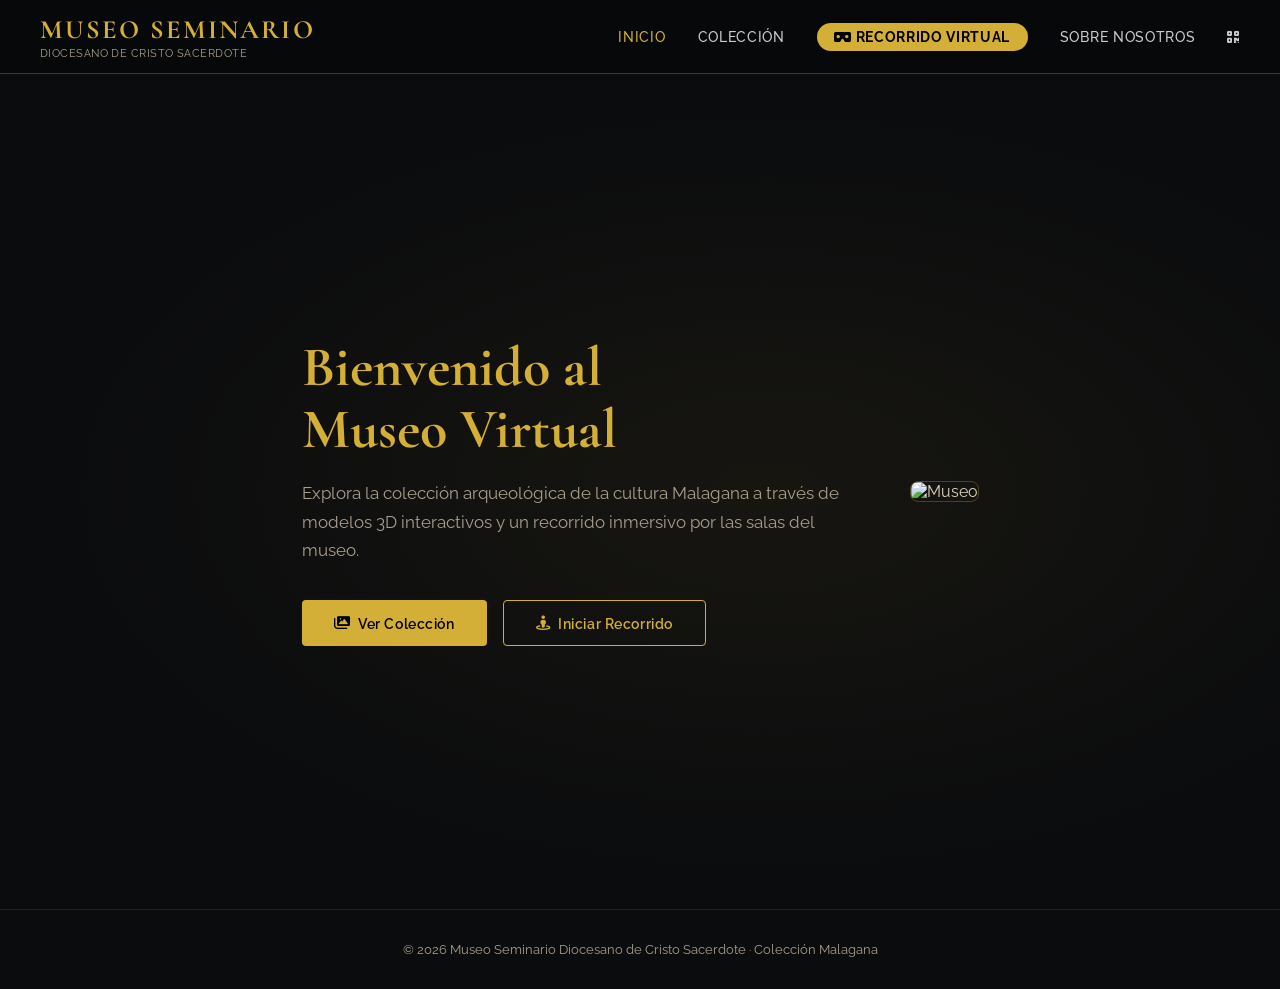
==== index.html @ f86deb98 "Add WebAR system" ====
<!DOCTYPE html>
<html lang="es">
<head>
  <meta charset="UTF-8">
  <meta name="viewport" content="width=device-width, initial-scale=1.0">
  <title>Museo Seminario · Inicio</title>
  <link rel="stylesheet" href="css/estilo.css">
  <link rel="stylesheet" href="https://cdnjs.cloudflare.com/ajax/libs/font-awesome/6.0.0-beta3/css/all.min.css">
</head>
<body>
  <nav class="navbar">
    <div class="nav-brand">
      <h1>MUSEO SEMINARIO</h1>
      <span>Diocesano de Cristo Sacerdote</span>
    </div>
    <ul class="nav-menu">
      <li><a href="index.html" class="active">Inicio</a></li>
      <li><a href="coleccion.html">Colección</a></li>
      <li><a href="recorrido.html" class="btn-recorrido"><i class="fas fa-vr-cardboard"></i> Recorrido Virtual</a></li>
      <li><a href="sobre-nosotros.html">Sobre Nosotros</a></li>
      <li><a href="qr.html" title="Generar QR de AR"><i class="fas fa-qrcode"></i></a></li>
    </ul>
  </nav>

  <main class="hero-page">
    <div class="hero-content">
      <h2>Bienvenido al<br>Museo Virtual</h2>
      <p>Explora la colección arqueológica de la cultura Malagana a través de modelos 3D interactivos y un recorrido inmersivo por las salas del museo.</p>
      <div class="hero-buttons">
        <a href="coleccion.html" class="btn-primary"><i class="fas fa-images"></i> Ver Colección</a>
        <a href="recorrido.html" class="btn-secondary"><i class="fas fa-street-view"></i> Iniciar Recorrido</a>
      </div>
    </div>
    <div class="hero-image">
      <img src="https://images.pexels.com/photos/69903/pexels-photo-69903.jpeg?auto=compress&cs=tinysrgb&w=900&h=600&dpr=1" alt="Museo">
    </div>
  </main>

  <footer>
    <p>© 2026 Museo Seminario Diocesano de Cristo Sacerdote · Colección Malagana</p>
  </footer>
</body>
</html>
---- css/estilo.css ----
@import url('https://fonts.googleapis.com/css2?family=Cormorant+Garamond:wght@400;600;700&family=Raleway:wght@300;400;500;600&display=swap');

:root {
  --gold:   #d4af37;
  --gold-l: #f0d060;
  --bg:     #0b0c0e;
  --dark:   #13151a;
  --border: rgba(212,175,55,0.30);
  --text:   #ddd3c0;
  --sub:    #a99e8c;
}

*, *::before, *::after { margin:0; padding:0; box-sizing:border-box; }
html, body { font-family:'Raleway','Segoe UI',sans-serif; background:var(--bg); color:var(--text); min-height:100vh; }

/* ── NAVBAR ─────────────────────────────────────────────────── */
.navbar {
  display:flex; justify-content:space-between; align-items:center;
  padding:.85rem 2.5rem;
  background:rgba(8,9,11,0.97); backdrop-filter:blur(12px);
  border-bottom:1px solid var(--border); position:sticky; top:0; z-index:1000;
}
.nav-brand h1 { font-family:'Cormorant Garamond',Georgia,serif; color:var(--gold); font-size:1.65rem; letter-spacing:.08em; }
.nav-brand span { font-size:.70rem; color:var(--sub); display:block; letter-spacing:.04em; text-transform:uppercase; }
.nav-menu { display:flex; gap:2rem; list-style:none; align-items:center; }
.nav-menu a { color:#ccc; text-decoration:none; font-size:.85rem; font-weight:500; text-transform:uppercase; letter-spacing:.05em; transition:color .2s; }
.nav-menu a.active, .nav-menu a:hover { color:var(--gold); }
.btn-recorrido { background:var(--gold)!important; color:#000!important; padding:.4rem 1.1rem; border-radius:25px; font-weight:700!important; }

/* ── HERO ───────────────────────────────────────────────────── */
.hero-page {
  display:flex; align-items:center; justify-content:center;
  min-height:calc(100vh - 65px); padding:2rem; gap:3rem; flex-wrap:wrap;
  background:radial-gradient(ellipse at 60% 50%, rgba(212,175,55,.06) 0%, transparent 65%);
}
.hero-content h2 { font-family:'Cormorant Garamond',Georgia,serif; font-size:3.5rem; color:var(--gold); margin-bottom:1.2rem; line-height:1.1; }
.hero-content p  { max-width:560px; font-size:1.05rem; margin-bottom:2.2rem; color:var(--sub); line-height:1.7; }
.hero-buttons    { display:flex; gap:1rem; flex-wrap:wrap; }
.btn-primary, .btn-secondary {
  display:inline-flex; align-items:center; gap:.5rem;
  padding:.85rem 2rem; border-radius:4px; text-decoration:none;
  font-weight:600; font-size:.9rem; letter-spacing:.04em; transition:all .25s;
}
.btn-primary  { background:var(--gold); color:#000; }
.btn-primary:hover  { background:var(--gold-l); transform:translateY(-2px); }
.btn-secondary { border:1.5px solid var(--gold); color:var(--gold); }
.btn-secondary:hover { background:rgba(212,175,55,.08); transform:translateY(-2px); }
.hero-image img { width:100%; max-width:540px; border-radius:8px; border:1px solid var(--border); object-fit:cover; max-height:380px; }

/* ── COLLECTION PAGE ────────────────────────────────────────── */
.coleccion-page { padding-bottom:4rem; }
.page-title    { text-align:center; margin:2.5rem 0 .4rem; color:var(--gold); font-family:'Cormorant Garamond',Georgia,serif; font-size:2.8rem; }
.page-subtitle { text-align:center; color:var(--sub); font-size:.82rem; letter-spacing:.08em; text-transform:uppercase; margin-bottom:2rem; }
.grid-cards    { display:grid; grid-template-columns:repeat(auto-fill,minmax(290px,1fr)); gap:2rem; padding:1rem 2.5rem 2rem; }

/* ── CARDS ──────────────────────────────────────────────────── */
.card { background:#1a1c1f; border-radius:10px; overflow:hidden; border:1px solid #252830; transition:transform .25s,border-color .25s,box-shadow .25s; cursor:pointer; }
.card:hover { transform:translateY(-6px); border-color:var(--gold); box-shadow:0 12px 32px rgba(212,175,55,.15); }
.card-3d { height:220px; background:#181a1e; overflow:hidden; }
.card-3d canvas { width:100%!important; height:100%!important; display:block; }
.card-content { padding:1.4rem; }
.card h3 { font-family:'Cormorant Garamond',Georgia,serif; color:var(--gold); font-size:1.3rem; margin-bottom:.4rem; }
.card p  { color:var(--sub); font-size:.82rem; line-height:1.4; }

/* ── MODAL SHELL ────────────────────────────────────────────── */
.modal { display:none; position:fixed; inset:0; background:rgba(0,0,0,.92); z-index:2000; align-items:center; justify-content:center; }
.modal-content {
  background:#14161a; width:92%; max-width:1180px; height:82vh;
  border-radius:14px; border:1px solid var(--border);
  overflow:hidden; display:flex; flex-direction:column; position:relative;
  box-shadow:0 0 60px rgba(212,175,55,.12);
}
.close { position:absolute; top:16px; right:22px; color:var(--gold); font-size:28px; cursor:pointer; z-index:10; transition:transform .2s; }
.close:hover { transform:scale(1.2); }
.modal-body   { display:flex; height:100%; position:relative; }
.modal-viewer {
  flex:2; background:#0d0f14;
  position:relative; overflow:hidden;
  display:flex; flex-direction:column;
}
/* Content area above the bottom bar */
.modal-viewer > canvas,
.modal-viewer > #slide-wrap,
.modal-viewer > #vid-wrap {
  flex:1;
}
#modal-canvas { display:block; width:100%; height:100%; }

/* Slideshow fills viewer above bottom bar (48px) */
#slide-wrap {
  display:none; position:absolute;
  inset: 0 0 48px 0;   /* leave 48px for bottom bar */
  background:#09090d; overflow:hidden;
}

/* dots bar at very top of slide area */
.slide-dots-bar {
  position:absolute; top:0; left:0; right:0; height:28px;
  display:flex; align-items:center; justify-content:center; gap:8px;
  background:rgba(0,0,0,.50); backdrop-filter:blur(4px);
  z-index:5;
}
.sdot {
  width:7px; height:7px; border-radius:50%;
  background:rgba(212,175,55,.28); cursor:pointer; transition:background .2s;
}
.sdot.active { background:var(--gold); }

/* image fills below dots */
#slide-img {
  position:absolute; inset:28px 56px 0 56px;
  width:calc(100% - 112px); height:calc(100% - 28px);
  object-fit:contain; transition:opacity .18s ease;
}

/* Arrows — semi-transparent, vertically centered in image area */
.slide-arrow {
  position:absolute; top:calc(50% + 14px); transform:translateY(-50%);
  width:42px; height:42px;
  background:rgba(0,0,0,.30);
  border:1.5px solid rgba(212,175,55,.50);
  border-radius:50%; color:rgba(212,175,55,.85);
  display:flex; align-items:center; justify-content:center;
  cursor:pointer; font-size:1rem; z-index:5;
  opacity:.70; transition:background .18s, opacity .15s;
}
.slide-arrow:hover { background:rgba(212,175,55,.28); opacity:1; }
#slide-prev { left:8px;  }
#slide-next { right:8px; }

/* ── VIDEO PANEL — above bottom bar ─────────────────────────── */
#vid-wrap {
  display:none; position:absolute; inset:0 0 48px 0; background:#000;
  align-items:flex-start; justify-content:center;
}
.no-media { text-align:center; color:var(--sub); }
.no-media i { display:block; font-size:2.5rem; margin-bottom:.8rem; }

/* ── MEDIA CONTROLS BAR — fixed at bottom of viewer ─────────────── */
.media-controls {
  position: absolute;
  bottom: 0; left: 0; right: 0;
  height: 48px;
  display: flex; align-items: center; padding: 0 12px; gap: 8px;
  z-index: 6;
  background: rgba(0,0,0,0.72);
  border-top: 1px solid rgba(212,175,55,0.18);
  backdrop-filter: blur(4px);
}
.media-controls button {
  background:rgba(0,0,0,.76); color:#bbb; border:1px solid var(--border);
  padding:5px 13px; border-radius:16px; cursor:pointer;
  font-size:.77rem; font-family:'Raleway',sans-serif;
  display:flex; align-items:center; gap:5px; transition:all .18s;
}
.media-controls button:hover { color:var(--gold); }
.media-controls button.active { background:var(--gold); color:#000; border-color:var(--gold); font-weight:700; }

/* ── MODAL INFO PANEL ───────────────────────────────────────── */
.modal-info {
  flex:1; padding:2rem; overflow-y:auto;
  border-left:1px solid #1e2025; min-width:250px;
  display:flex; flex-direction:column; gap:.85rem;
  transition: background 0.3s, backdrop-filter 0.3s;
}
.modal-info::-webkit-scrollbar { width:4px; }
.modal-info::-webkit-scrollbar-thumb { background:var(--border); border-radius:4px; }
#modal-title       { font-family:'Cormorant Garamond',Georgia,serif; color:var(--gold); font-size:1.8rem; line-height:1.2; }
#modal-provenance  { color:var(--sub); font-size:.82rem; }
#modal-description { color:#ccc; font-size:.90rem; line-height:1.75; }
#modal-metadata    { border-top:1px solid #1e2025; padding-top:.9rem; display:flex; flex-direction:column; gap:.4rem; margin-top:auto; }
.mt {
  display:flex; align-items:center;
  background:rgba(212,175,55,.08); border:1px solid rgba(212,175,55,.30);
  border-left:3px solid var(--gold);
  color:#e8d890; padding:0; border-radius:0 6px 6px 0; font-size:.82rem; overflow:hidden;
}
.mt .mt-label {
  font-size:.66rem; color:#a99e8c; font-weight:600; text-transform:uppercase;
  letter-spacing:.05em; min-width:100px; flex-shrink:0;
  padding:7px 10px;
  border-right:1px solid rgba(212,175,55,.35);
  background:rgba(0,0,0,.20);
}
.mt .mt-value { padding:7px 12px; color:#f0d870; font-weight:500; }

/* ── ABOUT PAGE ─────────────────────────────────────────────── */
.page-content { padding:0 0 4rem; }
.about-container { display:flex; gap:3rem; padding:2rem 2.5rem; max-width:1200px; margin:0 auto; }
.about-text { flex:2; }
.about-text h3 { font-family:'Cormorant Garamond',Georgia,serif; color:var(--gold); margin-bottom:1rem; font-size:1.6rem; }
.about-text h4 { color:var(--gold); margin:1.4rem 0 .4rem; font-size:1rem; text-transform:uppercase; letter-spacing:.08em; }
.about-text p  { margin-bottom:.8rem; line-height:1.75; color:var(--sub); font-size:.92rem; }
.about-image { flex:1; }
.about-image img { width:100%; border-radius:8px; border:1px solid var(--border); }
footer { text-align:center; padding:2rem; border-top:1px solid #1e2025; color:var(--sub); font-size:.80rem; }

/* ── RECORRIDO: piece modal ─────────────────────────────────── */
#piece-modal { display:none; position:fixed; inset:0; background:rgba(0,0,0,.90); z-index:2000; align-items:center; justify-content:center; }
#piece-modal.open { display:flex; }
.pm-box {
  background:#12141a; width:91%; max-width:1100px; height:85vh;
  border-radius:14px; border:1.5px solid var(--border);
  box-shadow:0 0 70px rgba(212,175,55,.20);
  overflow:hidden; display:flex; flex-direction:column; position:relative;
}
.pm-close { position:absolute; top:10px; right:16px; color:var(--gold); font-size:26px; cursor:pointer; background:none; border:none; z-index:10; line-height:1; }
.pm-close:hover { transform:scale(1.2); }
.pm-body    { display:flex; flex:1; min-height:0; }
.pm-viewer  { flex:2; background:#0c0e13; position:relative; overflow:hidden; }
#pm-canvas  { display:block; width:100%; height:100%; }

/* Slideshow inside recorrido modal */
#pm-slide-wrap { display:none; position:absolute; inset:0; background:#09090d; overflow:hidden; }
#pm-slide-dots {
  position:absolute; top:0; left:0; right:0; height:34px;
  display:flex; align-items:center; justify-content:center; gap:8px;
  background:rgba(0,0,0,.55); z-index:5;
}
.pm-dot { width:7px; height:7px; border-radius:50%; background:rgba(212,175,55,.28); cursor:pointer; transition:background .2s; }
.pm-dot.active { background:var(--gold); }
#pm-slide-img { position:absolute; inset:34px 60px 0 60px; width:calc(100% - 120px); height:calc(100% - 34px); object-fit:contain; transition:opacity .18s ease; }
.pm-slide-arrow {
  position:absolute; top:50%; transform:translateY(-50%);
  width:44px; height:44px; background:rgba(212,175,55,.16);
  border:1.5px solid rgba(212,175,55,.60); border-radius:50%; color:var(--gold);
  display:flex; align-items:center; justify-content:center;
  cursor:pointer; font-size:1rem; z-index:5; transition:background .18s, transform .18s;
}
.pm-slide-arrow:hover { background:rgba(212,175,55,.42); transform:translateY(-50%) scale(1.08); }
#pm-slide-prev { left:8px; } #pm-slide-next { right:8px; }

#pm-vid-wrap { display:none; position:absolute; inset:0; background:#000; align-items:center; justify-content:center; }

.pm-ctrl { position:absolute; bottom:14px; left:14px; display:flex; gap:7px; z-index:5; }
.pm-ctrl button {
  background:rgba(0,0,0,.76); color:#bbb; border:1px solid var(--border);
  padding:5px 13px; border-radius:16px; cursor:pointer;
  font-size:.77rem; font-family:'Raleway',sans-serif;
  display:flex; align-items:center; gap:5px; transition:all .18s;
}
.pm-ctrl button:hover { color:var(--gold); }
.pm-ctrl button.on { background:var(--gold); color:#000; border-color:var(--gold); font-weight:700; }

.pm-info { flex:1; padding:1.8rem; overflow-y:auto; border-left:1px solid #1e2025; min-width:245px; display:flex; flex-direction:column; gap:.85rem; }
.pm-info::-webkit-scrollbar { width:4px; }
.pm-info::-webkit-scrollbar-thumb { background:var(--border); border-radius:4px; }
.pm-info h3 { font-family:'Cormorant Garamond',Georgia,serif; color:var(--gold); font-size:1.65rem; line-height:1.2; }
.pm-prov { color:var(--sub); font-size:.80rem; }
.pm-desc { color:#ccc; font-size:.88rem; line-height:1.75; }
.pm-meta { border-top:1px solid #1e2025; padding-top:.9rem; display:flex; flex-wrap:wrap; gap:.4rem; margin-top:auto; }
.mt-tag { background:rgba(212,175,55,.07); border:1px solid var(--border); color:var(--sub); padding:3px 9px; border-radius:13px; font-size:.72rem; }

/* ── RESPONSIVE ─────────────────────────────────────────────── */
@media (max-width:768px) {
  .navbar { flex-direction:column; gap:.8rem; padding:.8rem 1rem; }
  .nav-menu { flex-wrap:wrap; justify-content:center; gap:.8rem; }
  .hero-content h2 { font-size:2.2rem; }
  .modal-body, .pm-body { flex-direction:column; }
  .modal-viewer, .pm-viewer { flex:none; height:45%; }
  .modal-info, .pm-info { border-left:none; border-top:1px solid #1e2025; }
  .about-container { flex-direction:column; }
  .grid-cards { padding:1rem; }
}
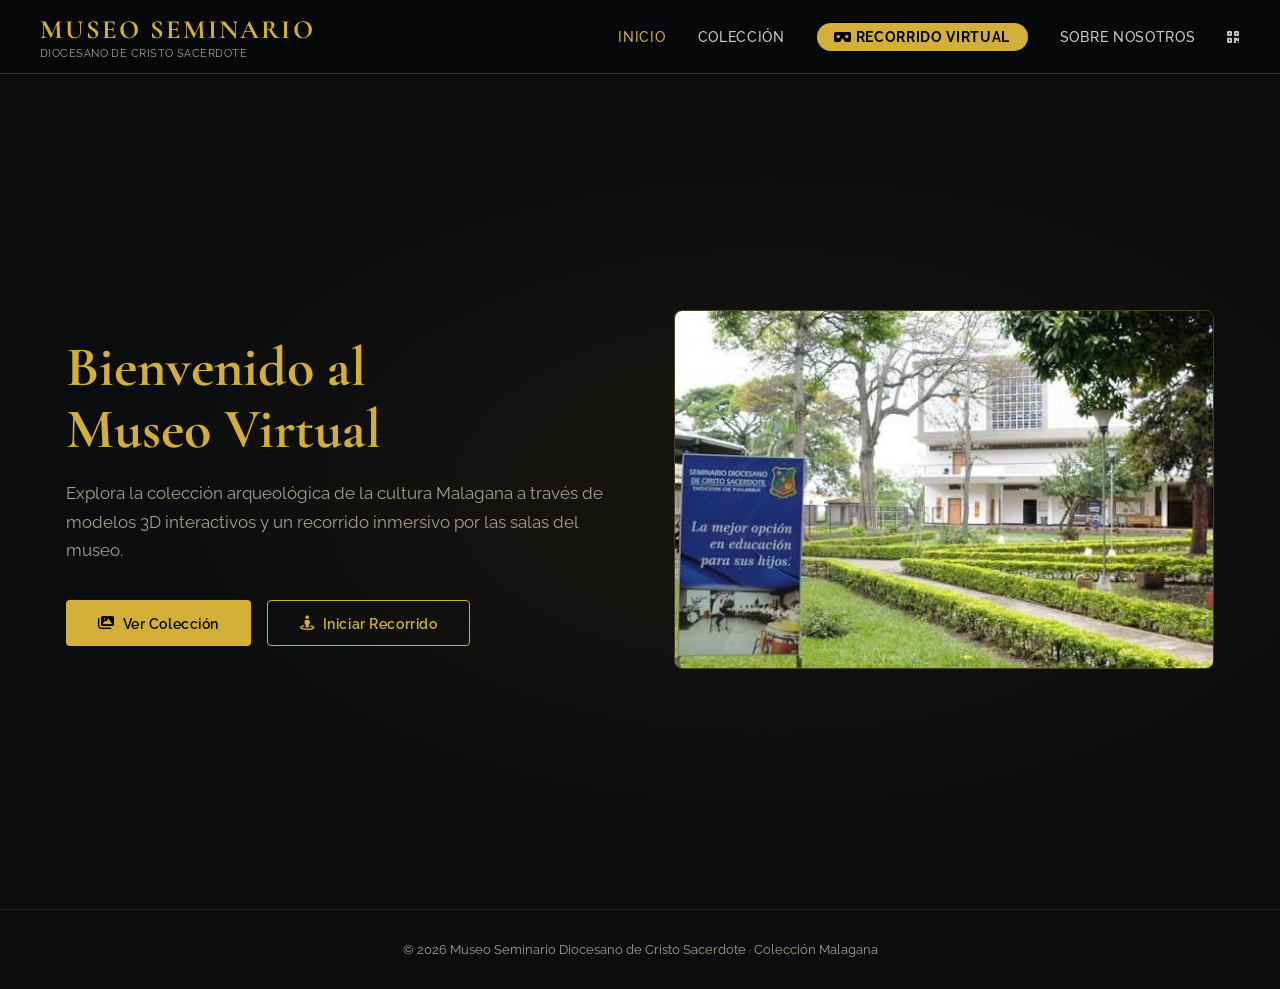
==== commit d9289416: "Agregar fotos reales del Seminario en inicio, sobre-nosotros y sala central - index.html: reemplaza " ====
--- a/index.html
+++ b/index.html
@@ -13,14 +13,18 @@
       <h1>MUSEO SEMINARIO</h1>
       <span>Diocesano de Cristo Sacerdote</span>
     </div>
+    <button class="nav-toggle" aria-label="Menú" aria-expanded="false">
+      <span></span><span></span><span></span>
+    </button>
     <ul class="nav-menu">
       <li><a href="index.html" class="active">Inicio</a></li>
       <li><a href="coleccion.html">Colección</a></li>
-      <li><a href="recorrido.html" class="btn-recorrido"><i class="fas fa-vr-cardboard"></i> Recorrido Virtual</a></li>
+      <li><a href="sala-central.html" class="btn-recorrido"><i class="fas fa-vr-cardboard"></i> Recorrido Virtual</a></li>
       <li><a href="sobre-nosotros.html">Sobre Nosotros</a></li>
       <li><a href="qr.html" title="Generar QR de AR"><i class="fas fa-qrcode"></i></a></li>
     </ul>
   </nav>
+  <div class="nav-overlay" id="nav-overlay"></div>
 
   <main class="hero-page">
     <div class="hero-content">
@@ -28,16 +32,28 @@
       <p>Explora la colección arqueológica de la cultura Malagana a través de modelos 3D interactivos y un recorrido inmersivo por las salas del museo.</p>
       <div class="hero-buttons">
         <a href="coleccion.html" class="btn-primary"><i class="fas fa-images"></i> Ver Colección</a>
-        <a href="recorrido.html" class="btn-secondary"><i class="fas fa-street-view"></i> Iniciar Recorrido</a>
+        <a href="sala-central.html" class="btn-secondary"><i class="fas fa-street-view"></i> Iniciar Recorrido</a>
       </div>
     </div>
     <div class="hero-image">
-      <img src="https://images.pexels.com/photos/69903/pexels-photo-69903.jpeg?auto=compress&cs=tinysrgb&w=900&h=600&dpr=1" alt="Museo">
+      <img src="images/seminario-exterior.jpeg" alt="Seminario Diocesano de Cristo Sacerdote">
     </div>
   </main>
 
   <footer>
     <p>© 2026 Museo Seminario Diocesano de Cristo Sacerdote · Colección Malagana</p>
   </footer>
+  <script>
+    (function(){
+      var toggle = document.querySelector('.nav-toggle');
+      var menu   = document.querySelector('.nav-menu');
+      var overlay= document.getElementById('nav-overlay');
+      function open(){ menu.classList.add('open'); overlay.classList.add('open'); toggle.classList.add('open'); toggle.setAttribute('aria-expanded','true'); document.body.style.overflow='hidden'; }
+      function close(){ menu.classList.remove('open'); overlay.classList.remove('open'); toggle.classList.remove('open'); toggle.setAttribute('aria-expanded','false'); document.body.style.overflow=''; }
+      toggle.addEventListener('click', function(){ menu.classList.contains('open') ? close() : open(); });
+      overlay.addEventListener('click', close);
+      menu.querySelectorAll('a').forEach(function(a){ a.addEventListener('click', close); });
+    })();
+  </script>
 </body>
 </html>
--- a/css/estilo.css
+++ b/css/estilo.css
@@ -27,6 +27,27 @@
 .nav-menu a.active, .nav-menu a:hover { color:var(--gold); }
 .btn-recorrido { background:var(--gold)!important; color:#000!important; padding:.4rem 1.1rem; border-radius:25px; font-weight:700!important; }
 
+/* ── HAMBURGER TOGGLE ───────────────────────────────────────────── */
+.nav-toggle {
+  display:none; flex-direction:column; justify-content:center; align-items:center;
+  gap:5px; background:none; border:1px solid var(--border); border-radius:6px;
+  padding:8px 10px; cursor:pointer; -webkit-tap-highlight-color:transparent; z-index:10001;
+}
+.nav-toggle span {
+  display:block; width:22px; height:2px; background:var(--gold);
+  border-radius:2px; transition:transform .28s, opacity .22s;
+}
+.nav-toggle.open span:nth-child(1) { transform:translateY(7px) rotate(45deg); }
+.nav-toggle.open span:nth-child(2) { opacity:0; transform:scaleX(0); }
+.nav-toggle.open span:nth-child(3) { transform:translateY(-7px) rotate(-45deg); }
+
+/* Overlay y panel deslizante */
+.nav-overlay {
+  display:none; position:fixed; inset:0;
+  background:rgba(0,0,0,.52); z-index:999;
+}
+.nav-overlay.open { display:block; }
+
 /* ── HERO ───────────────────────────────────────────────────── */
 .hero-page {
   display:flex; align-items:center; justify-content:center;
@@ -81,7 +102,7 @@
 /* Content area above the bottom bar */
 .modal-viewer > canvas,
 .modal-viewer > #slide-wrap,
-.modal-viewer > #vid-wrap {
+.modal-viewer > #qr-wrap {
   flex:1;
 }
 #modal-canvas { display:block; width:100%; height:100%; }
@@ -128,10 +149,10 @@
 #slide-prev { left:8px;  }
 #slide-next { right:8px; }
 
-/* ── VIDEO PANEL — above bottom bar ─────────────────────────── */
-#vid-wrap {
-  display:none; position:absolute; inset:0 0 48px 0; background:#000;
-  align-items:flex-start; justify-content:center;
+/* ── QR PANEL — above bottom bar ────────────────────────────── */
+#qr-wrap {
+  display:none; position:absolute; inset:0 0 48px 0; background:#0d0f14;
+  align-items:center; justify-content:center;
 }
 .no-media { text-align:center; color:var(--sub); }
 .no-media i { display:block; font-size:2.5rem; margin-bottom:.8rem; }
@@ -252,13 +273,70 @@
 .mt-tag { background:rgba(212,175,55,.07); border:1px solid var(--border); color:var(--sub); padding:3px 9px; border-radius:13px; font-size:.72rem; }
 
 /* ── RESPONSIVE ─────────────────────────────────────────────── */
+@media (max-width:1024px) {
+  .nav-toggle { display:flex; }
+}
+
 @media (max-width:768px) {
-  .navbar { flex-direction:column; gap:.8rem; padding:.8rem 1rem; }
-  .nav-menu { flex-wrap:wrap; justify-content:center; gap:.8rem; }
-  .hero-content h2 { font-size:2.2rem; }
+  /* Hamburger activado */
+  .nav-toggle { display:flex; }
+  /* backdrop-filter en el navbar crea containing block para position:fixed hijos — desactivar en mobile */
+  .navbar { padding:.75rem 1rem; backdrop-filter:none; -webkit-backdrop-filter:none; }
+
+  /* Menú como panel lateral deslizante */
+  .nav-menu {
+    position:fixed; top:0; right:0;
+    width:min(290px, 82vw); height:100%;
+    flex-direction:column; align-items:flex-start;
+    padding:72px 1.5rem 2rem;
+    gap:4px;
+    background:rgba(8,9,11,0.99);
+    border-left:2px solid var(--gold);
+    z-index:9999;
+    transform:translateX(100%);
+    transition:transform .3s cubic-bezier(.25,.46,.45,.94);
+    overflow-y:auto; overflow-x:hidden;
+    box-shadow:-8px 0 32px rgba(0,0,0,.6);
+    will-change:transform;
+  }
+  .nav-menu.open { transform:translateX(0); }
+  .nav-menu li { width:100%; }
+  .nav-menu a {
+    display:block; padding:.85rem .6rem;
+    font-size:1.1rem; letter-spacing:.04em;
+    border-bottom:1px solid rgba(212,175,55,.1);
+    border-radius:0;
+  }
+  .nav-menu a:hover, .nav-menu a.active { background:rgba(212,175,55,.07); padding-left:1rem; transition:padding .2s; }
+  .btn-recorrido { display:inline-flex!important; width:fit-content; margin:.4rem 0; }
+
+  /* Botón cerrar dentro del panel */
+  .nav-menu::before {
+    content:'✕  Cerrar menú';
+    position:absolute; top:1.2rem; left:0; right:0;
+    text-align:center; color:var(--sub);
+    font-size:.78rem; letter-spacing:.08em; text-transform:uppercase;
+    cursor:pointer; pointer-events:none;
+    border-bottom:1px solid rgba(212,175,55,.15);
+    padding-bottom:1rem;
+  }
+
+  /* Hero */
+  .hero-content h2 { font-size:1.9rem; }
+  .hero-content p  { font-size:.92rem; }
+  .hero-page { padding:1.5rem 1rem; gap:1.5rem; }
+  .hero-image img  { max-height:220px; }
+
+  /* Cards grid */
+  .grid-cards { padding:.75rem; grid-template-columns:1fr; }
+
+  /* Modals — stacked vertically */
   .modal-body, .pm-body { flex-direction:column; }
   .modal-viewer, .pm-viewer { flex:none; height:45%; }
-  .modal-info, .pm-info { border-left:none; border-top:1px solid #1e2025; }
+  .modal-info, .pm-info { border-left:none; border-top:1px solid #1e2025; min-width:unset; }
+  .modal-content { height:94vh; width:98%; }
+
+  /* About */
   .about-container { flex-direction:column; }
-  .grid-cards { padding:1rem; }
-}
+  .page-title { font-size:2rem; }
+}
